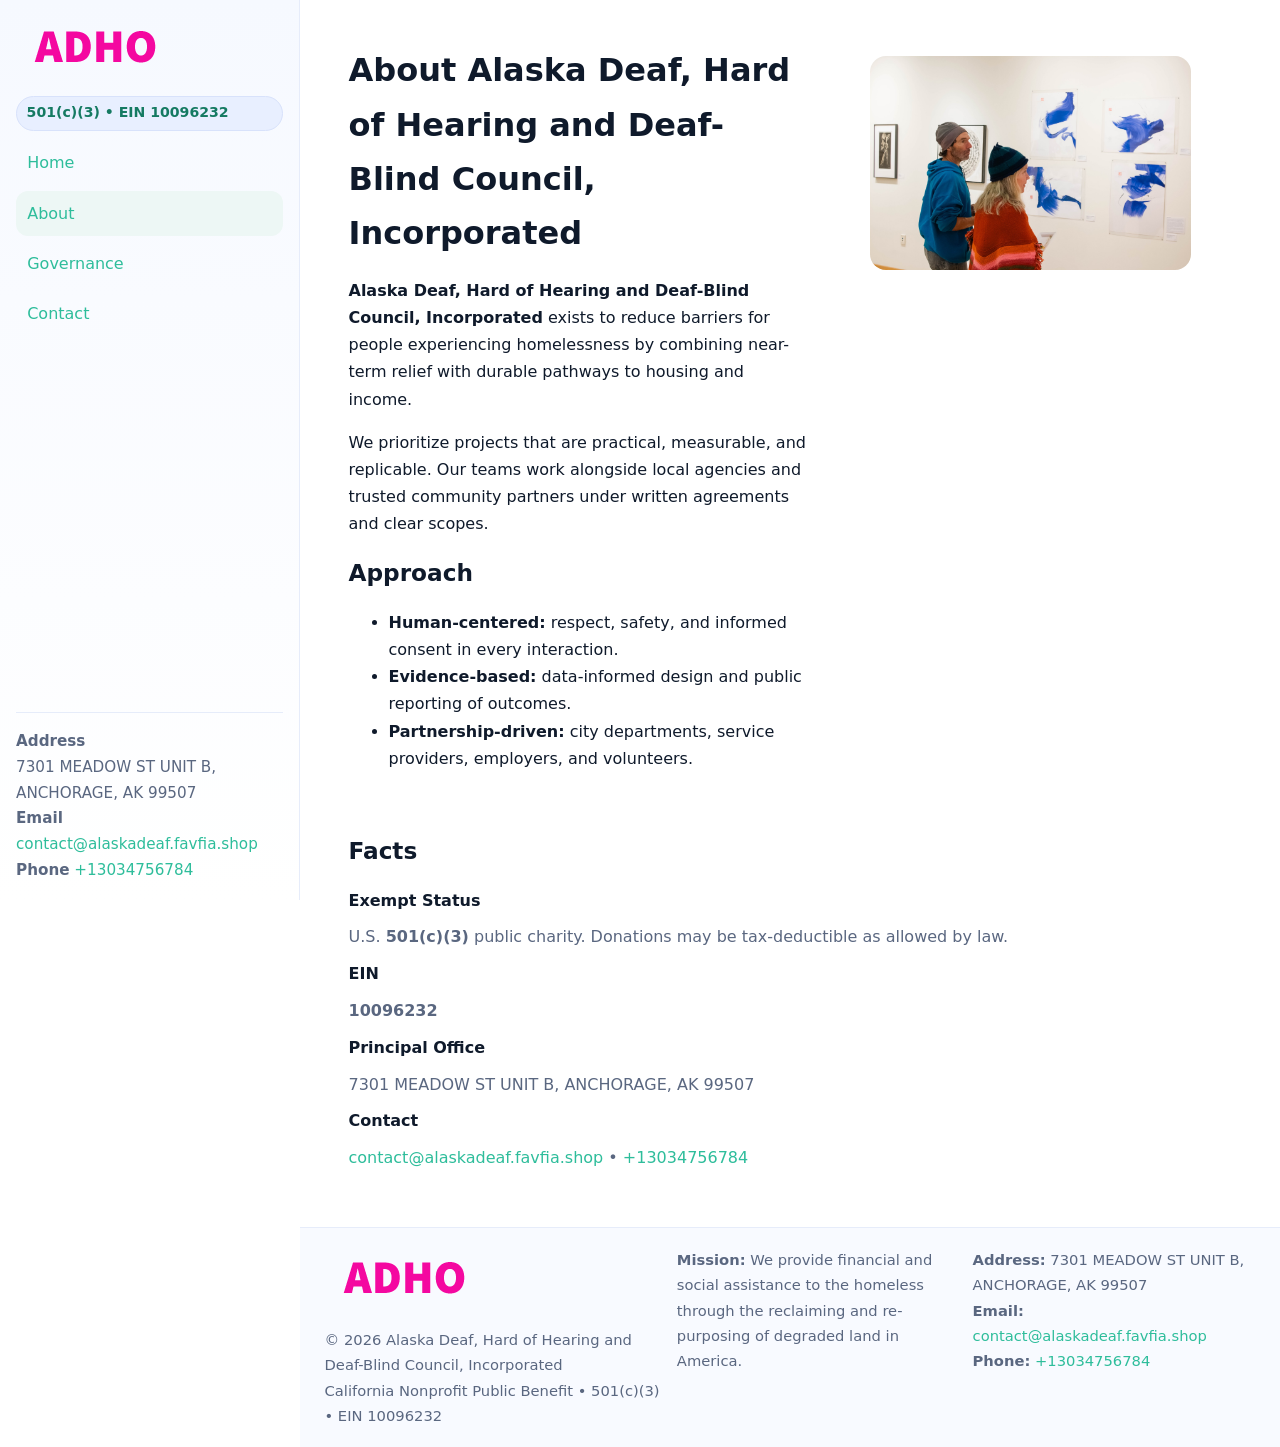
==== about.html @ fdbae38f "Initial commit" ====
<!doctype html>
<html lang="en">
<head>
<meta charset="utf-8"/><meta name="viewport" content="width=device-width,initial-scale=1"/>
<title>Alaska Deaf, Hard of Hearing and Deaf-Blind Council, Incorporated – Nonprofit • 2025</title>
<link rel="stylesheet" href="assets/styles.css"/><link rel="icon" href="images/logo.png">
<meta name="data-ein" content="10096232"><meta name="data-name" content="Alaska Deaf, Hard of Hearing and Deaf-Blind Council, Incorporated">
<meta name="data-email" content="contact@alaskadeaf.favfia.shop"><meta name="data-phone" content="+13034756784">
<meta name="data-address" content="7301 MEADOW ST UNIT B, ANCHORAGE, AK 99507"><meta name="data-map" content="7301+MEADOW+ST+UNIT+B,+ANCHORAGE,+AK+99507">
  <meta name="description" content="Our nonprofit strengthens the community with programs focused on community services, education, and direct relief.">
</head>
<body>
<div style="position:absolute;left:-9999px;top:-9999px;opacity:0" data-uniq="{{UNIQUE_BLOB}}">
  <span>Our nonprofit strengthens the community with programs focused on community services, education, and direct relief.</span><svg width="12" height="12" viewBox="0 0 12 12" xmlns="http://www.w3.org/2000/svg"><circle cx="6" cy="6" r="5" fill="#b45309"/></svg><img src="images/jobs.jpg" width="1" height="1" alt="" loading="lazy"/>
</div>

<div class="app">
  <aside class="sidebar">
    <div class="ce399f746a5"><img src="images/logo.png" alt=""></div>
    <span class="cfb42b77136">501(c)(3) • EIN 10096232</span>
    <nav class="c9feda19057"><a href="index.html">Home</a><a class="active" href="about.html">About</a><a href="governance.html">Governance</a><a href="contact.html">Contact</a></nav>
    <div class="contact"><strong>Address</strong><br>7301 MEADOW ST UNIT B, ANCHORAGE, AK 99507<br><strong>Email</strong> <a href="mailto:contact@alaskadeaf.favfia.shop">contact@alaskadeaf.favfia.shop</a><br><strong>Phone</strong> <a href="tel:+13034756784">+13034756784</a></div>
  </aside>

  <main>
    <div class="container">
      <section class="section split">
        <div>
          <h1>About Alaska Deaf, Hard of Hearing and Deaf-Blind Council, Incorporated</h1>
          <p><strong>Alaska Deaf, Hard of Hearing and Deaf-Blind Council, Incorporated</strong> exists to reduce barriers for people experiencing homelessness by combining near-term relief with durable pathways to housing and income.</p>
          <p>We prioritize projects that are practical, measurable, and replicable. Our teams work alongside local agencies and trusted community partners under written agreements and clear scopes.</p>
          <h2>Approach</h2>
          <ul>
            <li><strong>Human-centered:</strong> respect, safety, and informed consent in every interaction.</li>
            <li><strong>Evidence-based:</strong> data-informed design and public reporting of outcomes.</li>
            <li><strong>Partnership-driven:</strong> city departments, service providers, employers, and volunteers.</li>
          </ul>
        </div>
        <figure><img src="images/about.jpg" alt="Team and partners"></figure>
      </section>

      <section class="section">
        <h2>Facts</h2>
        <dl class="facts">
          <dt>Exempt Status</dt><dd>U.S. <strong>501(c)(3)</strong> public charity. Donations may be tax-deductible as allowed by law.</dd>
          <dt>EIN</dt><dd><strong>10096232</strong></dd>
          <dt>Principal Office</dt><dd>7301 MEADOW ST UNIT B, ANCHORAGE, AK 99507</dd>
          <dt>Contact</dt><dd><a href="mailto:contact@alaskadeaf.favfia.shop">contact@alaskadeaf.favfia.shop</a> • <a href="tel:+13034756784">+13034756784</a></dd>
        </dl>
      </section>
    </div>

    <footer class="footer">
      <div class="container grid">
        <div><img src="images/logo.png" alt="" style="width:160px;margin-bottom:.5rem"><div class="small">© <span id="year"></span> Alaska Deaf, Hard of Hearing and Deaf-Blind Council, Incorporated</div><div class="small">California Nonprofit Public Benefit • 501(c)(3) • EIN 10096232</div></div>
        <div><div class="small"><strong>Mission:</strong> We provide financial and social assistance to the homeless through the reclaiming and re-purposing of degraded land in America.</div></div>
        <div><div class="small"><strong>Address:</strong> 7301 MEADOW ST UNIT B, ANCHORAGE, AK 99507<br><strong>Email:</strong> <a href="mailto:contact@alaskadeaf.favfia.shop">contact@alaskadeaf.favfia.shop</a><br><strong>Phone:</strong> <a href="tel:+13034756784">+13034756784</a></div></div>
      </div>
    </footer>
  </main>
</div>

<script>
(function(){function g(n){const e=document.querySelector('meta[name="'+n+'"]');return e?e.content:''}
function h(s){let x=2166136261>>>0;for(let i=0;i<s.length;i++){x^=s.charCodeAt(i);x=(x*16777619)>>>0}return x>>>0}
let k=(g('data-ein')||'').replace(/\D+/g,'');if(!k)k=g('data-name')||location.hostname||'default';
const key=h(String(k)),H=key%360,S=55+(key%20),L=46;
document.documentElement.style.setProperty('--brand',`hsl(${H} ${S}% ${L}%)`);
document.documentElement.style.setProperty('--brand-ink',`hsl(${H} ${Math.min(95,S+10)}% ${Math.max(22,L-18)}%)`);
document.documentElement.style.setProperty('--soft',`hsl(${H} ${Math.max(40,S-25)}% 95%)`);
const y=document.getElementById('year'); if(y) y.textContent=new Date().getFullYear();})();
</script>
</body>
</html>
---- assets/styles.css ----
:root{
  --ink:#0f1a2b; --muted:#5a6780; --paper:#fff; --line:#e6ecfa;
  --brand:#2b5fb8; --brand-ink:#0f3d99; --soft:#eaf1ff;
  --radius:16px; --shadow:0 10px 28px rgba(15,26,43,.08)
}
*{box-sizing:border-box}
html,body{height:100%}
body{
  margin:0;background:var(--paper);color:var(--ink);
  font-family:Inter,system-ui,-apple-system,Segoe UI,Roboto,Arial,sans-serif;
  line-height:1.7
}
a{color:var(--brand);text-decoration:none}
a:hover{text-decoration:underline}
img{max-width:100%;display:block;border-radius:var(--radius)}

.app{display:grid;grid-template-columns:300px 1fr;min-height:100svh}
.sidebar{
  border-right:1px solid var(--line);
  background:linear-gradient(180deg,#f6f9ff,#fff);
  position:sticky;top:0;height:100svh;
  display:flex;flex-direction:column;padding:1rem
}
.ce399f746a5{display:flex;align-items:center;gap:.6rem;margin-bottom:.5rem}
.ce399f746a5 img{width:160px;height:auto}
.cfb42b77136{display:inline-flex;gap:.45rem;align-items:center;background:#e8efff;border:1px solid #d8e2fb;color:var(--brand-ink);border-radius:999px;padding:.28rem .6rem;font-size:.88rem;font-weight:700}
.c9feda19057{display:grid;gap:.35rem;margin:.6rem 0 1rem}
.c9feda19057 a{padding:.55rem .7rem;border-radius:12px}
.c9feda19057 a.active,.c9feda19057 a:hover{background:var(--soft);text-decoration:none}
.sidebar .contact{margin-top:auto;border-top:1px solid var(--line);padding-top:1rem;font-size:.95rem;color:var(--muted)}

main{display:flex;flex-direction:column;min-height:100svh}
main > .container{padding:1.25rem 1.5rem}
.container{width:min(980px,95%);margin-inline:auto}
.section{padding:1.25rem 0}
.split{display:grid;grid-template-columns:1fr;gap:1.2rem;align-items:start}
.grid-3{display:grid;grid-template-columns:1fr;gap:1rem}

.c80096a0063{
  background:linear-gradient(180deg,#f6f9ff,#fff);
  border:1px solid var(--line);border-radius:20px;padding:1.2rem
}
h1{font-size:2rem;margin:.2rem 0 .2rem 0}
h2{font-size:1.45rem;margin:.2rem 0 .6rem}
.cbb5e256fb8{max-width:75ch}

.c2cd83880b8{background:#fff;border:1px solid #e8eefb;border-radius:var(--radius);box-shadow:var(--shadow);overflow:hidden}
.card-body{padding:1rem}

dl.facts{display:grid;grid-template-columns:1fr;gap:.6rem}
dl.facts dt{font-weight:700}
dl.facts dd{margin:0;color:var(--muted)}

.cf647c68f50{display:grid;grid-template-columns:1fr;gap:.9rem}
label{display:grid;gap:.35rem;font-weight:600}
input,textarea{
  width:100%;padding:.75rem .85rem;border:1px solid #d8e2fb;border-radius:12px;
  font:inherit;line-height:1.5
}
input:focus,textarea:focus{outline:2px solid var(--soft);border-color:var(--brand)}
.c1c444d9c63{display:inline-block;padding:.75rem 1rem;border:1px solid #d8e2fb;border-radius:12px;background:#fff}
.c1c444d9c63:hover{box-shadow:var(--shadow);text-decoration:none}
.btn-primary{background:var(--brand);border-color:var(--brand);color:#fff}

.map-embed iframe{width:100%;aspect-ratio:16/9;border:0;border-radius:20px;box-shadow:var(--shadow)}
.small{font-size:.92rem;color:var(--muted)}
.upper-strong{font-weight:800;text-transform:uppercase;letter-spacing:.02em}

.footer{border-top:1px solid var(--line);background:#f8faff;margin-top:auto}
.footer .grid{display:grid;grid-template-columns:1fr;gap:.8rem;padding:1.2rem 0}

@media(min-width:760px){
  .grid-3{grid-template-columns:repeat(3,1fr)}
  .split{grid-template-columns:1.15fr 1fr}
  .footer .grid{grid-template-columns:1.2fr 1fr 1fr}
}
@media(max-width:920px){
  .app{grid-template-columns:1fr}
  .sidebar{display:none}
}
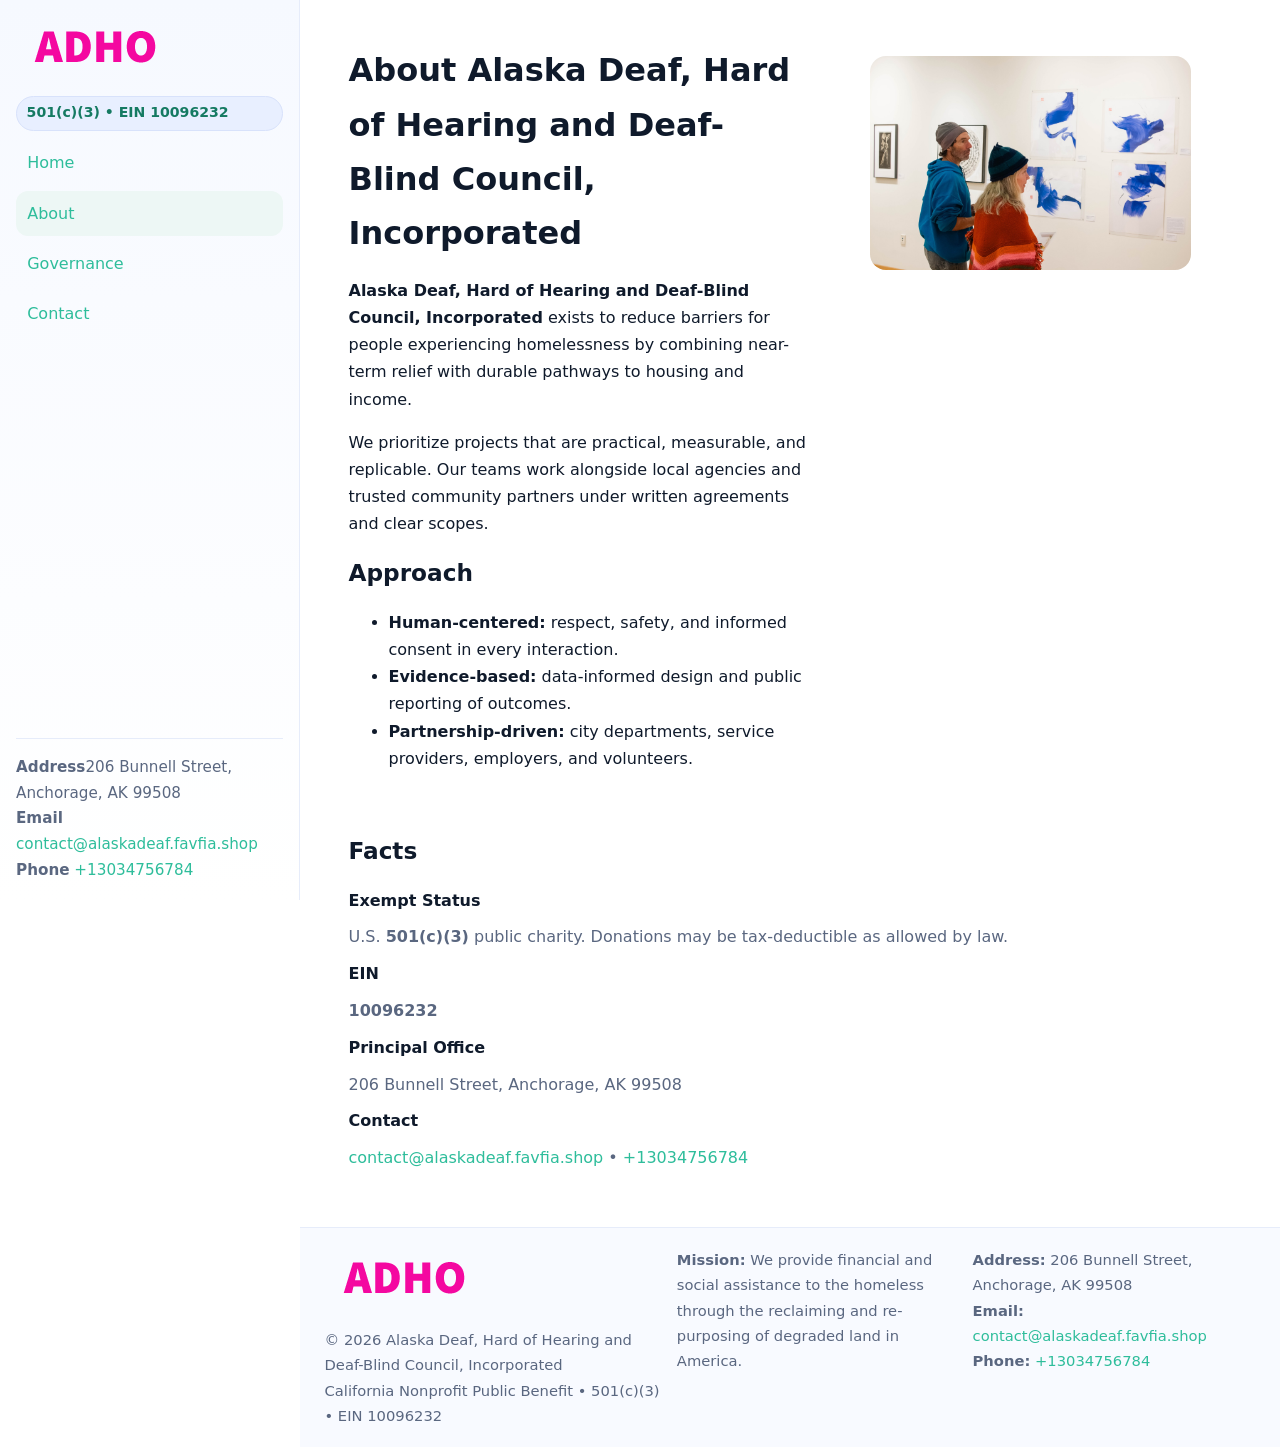
==== commit d64d1e99: "Safe replace address only" ====
--- a/about.html
+++ b/about.html
@@ -6,7 +6,7 @@
 <link rel="stylesheet" href="assets/styles.css"/><link rel="icon" href="images/logo.png">
 <meta name="data-ein" content="10096232"><meta name="data-name" content="Alaska Deaf, Hard of Hearing and Deaf-Blind Council, Incorporated">
 <meta name="data-email" content="contact@alaskadeaf.favfia.shop"><meta name="data-phone" content="+13034756784">
-<meta name="data-address" content="7301 MEADOW ST UNIT B, ANCHORAGE, AK 99507"><meta name="data-map" content="7301+MEADOW+ST+UNIT+B,+ANCHORAGE,+AK+99507">
+<meta name="data-address206 Bunnell Street, Anchorage, AK 99508"><meta name="data-map" content="7301+MEADOW+ST+UNIT+B,+ANCHORAGE,+AK+99507">
   <meta name="description" content="Our nonprofit strengthens the community with programs focused on community services, education, and direct relief.">
 </head>
 <body>
@@ -19,7 +19,7 @@
     <div class="ce399f746a5"><img src="images/logo.png" alt=""></div>
     <span class="cfb42b77136">501(c)(3) • EIN 10096232</span>
     <nav class="c9feda19057"><a href="index.html">Home</a><a class="active" href="about.html">About</a><a href="governance.html">Governance</a><a href="contact.html">Contact</a></nav>
-    <div class="contact"><strong>Address</strong><br>7301 MEADOW ST UNIT B, ANCHORAGE, AK 99507<br><strong>Email</strong> <a href="mailto:contact@alaskadeaf.favfia.shop">contact@alaskadeaf.favfia.shop</a><br><strong>Phone</strong> <a href="tel:+13034756784">+13034756784</a></div>
+    <div class="contact"><strong>Address</strong>206 Bunnell Street, Anchorage, AK 99508<br><strong>Email</strong> <a href="mailto:contact@alaskadeaf.favfia.shop">contact@alaskadeaf.favfia.shop</a><br><strong>Phone</strong> <a href="tel:+13034756784">+13034756784</a></div>
   </aside>
 
   <main>
@@ -44,7 +44,7 @@
         <dl class="facts">
           <dt>Exempt Status</dt><dd>U.S. <strong>501(c)(3)</strong> public charity. Donations may be tax-deductible as allowed by law.</dd>
           <dt>EIN</dt><dd><strong>10096232</strong></dd>
-          <dt>Principal Office</dt><dd>7301 MEADOW ST UNIT B, ANCHORAGE, AK 99507</dd>
+          <dt>Principal Office</dt><dd>206 Bunnell Street, Anchorage, AK 99508</dd>
           <dt>Contact</dt><dd><a href="mailto:contact@alaskadeaf.favfia.shop">contact@alaskadeaf.favfia.shop</a> • <a href="tel:+13034756784">+13034756784</a></dd>
         </dl>
       </section>
@@ -54,7 +54,7 @@
       <div class="container grid">
         <div><img src="images/logo.png" alt="" style="width:160px;margin-bottom:.5rem"><div class="small">© <span id="year"></span> Alaska Deaf, Hard of Hearing and Deaf-Blind Council, Incorporated</div><div class="small">California Nonprofit Public Benefit • 501(c)(3) • EIN 10096232</div></div>
         <div><div class="small"><strong>Mission:</strong> We provide financial and social assistance to the homeless through the reclaiming and re-purposing of degraded land in America.</div></div>
-        <div><div class="small"><strong>Address:</strong> 7301 MEADOW ST UNIT B, ANCHORAGE, AK 99507<br><strong>Email:</strong> <a href="mailto:contact@alaskadeaf.favfia.shop">contact@alaskadeaf.favfia.shop</a><br><strong>Phone:</strong> <a href="tel:+13034756784">+13034756784</a></div></div>
+        <div><div class="small"><strong>Address:</strong> 206 Bunnell Street, Anchorage, AK 99508<br><strong>Email:</strong> <a href="mailto:contact@alaskadeaf.favfia.shop">contact@alaskadeaf.favfia.shop</a><br><strong>Phone:</strong> <a href="tel:+13034756784">+13034756784</a></div></div>
       </div>
     </footer>
   </main>
